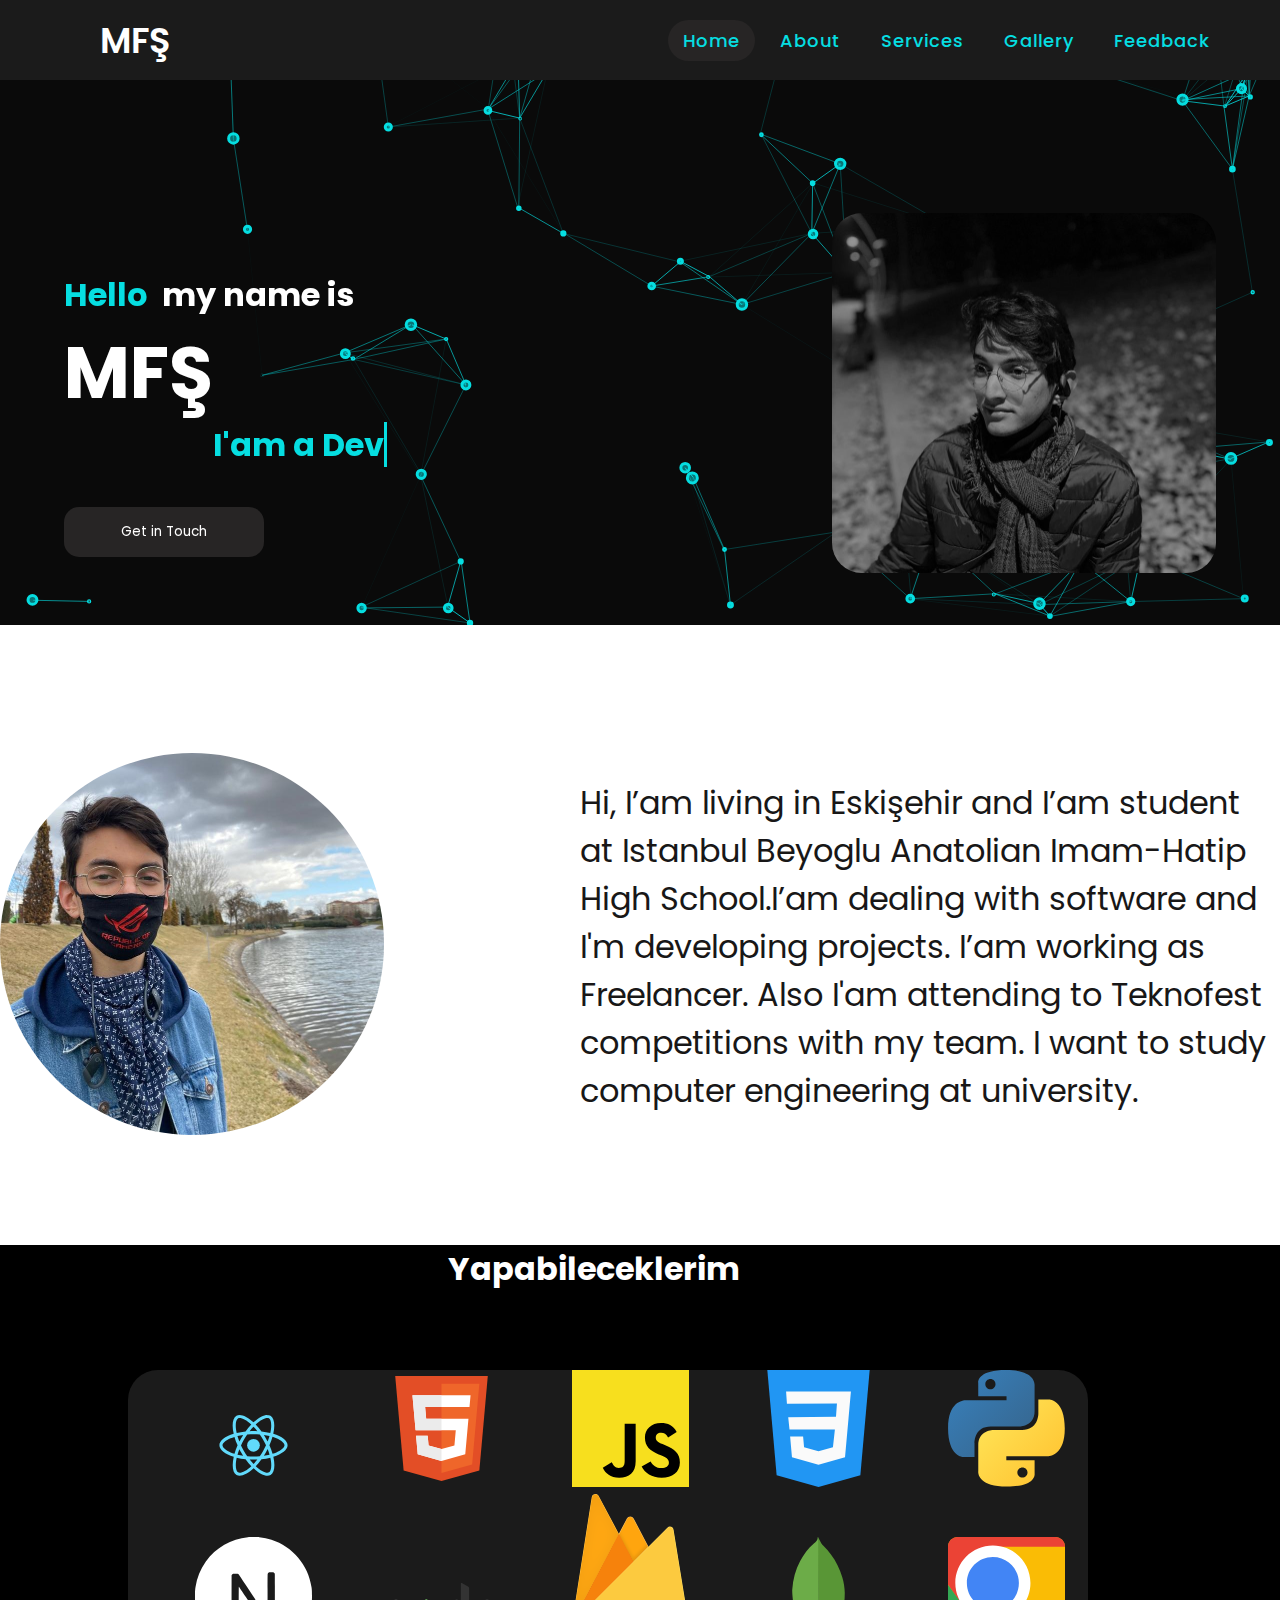
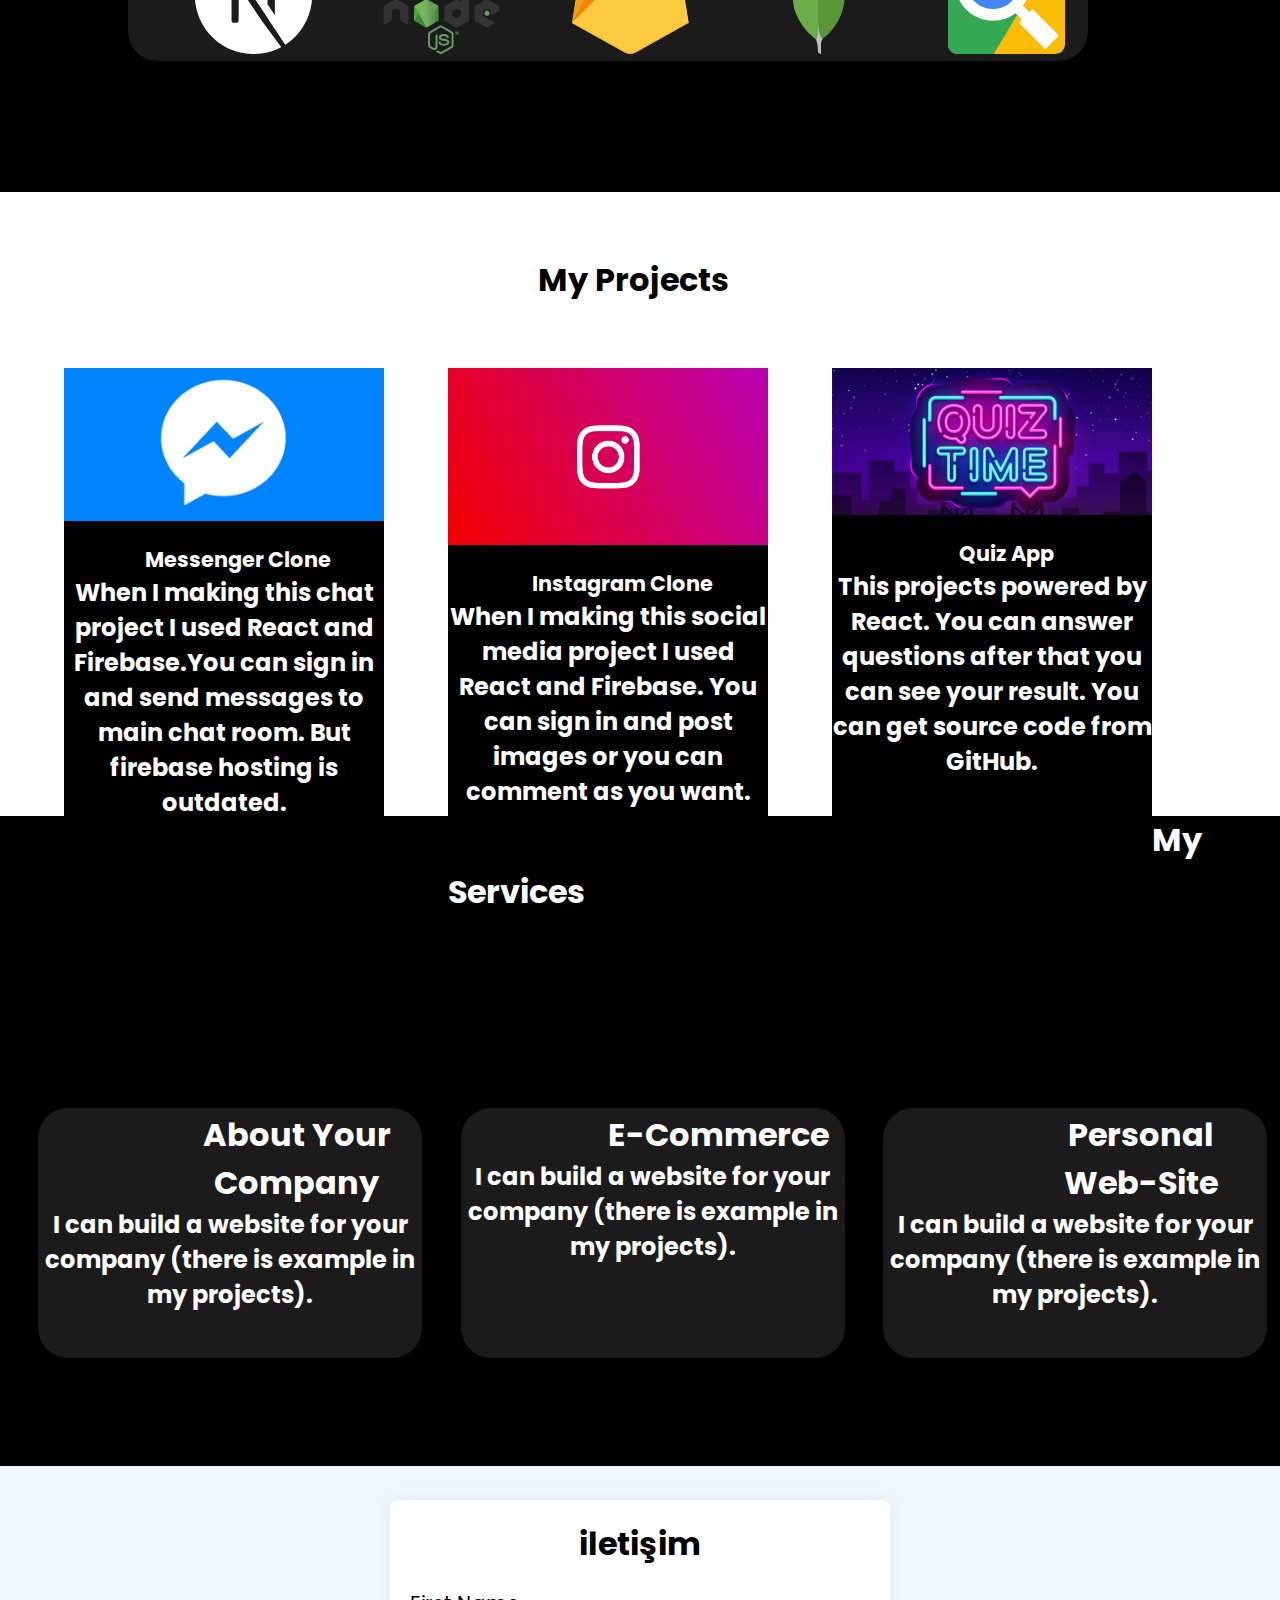
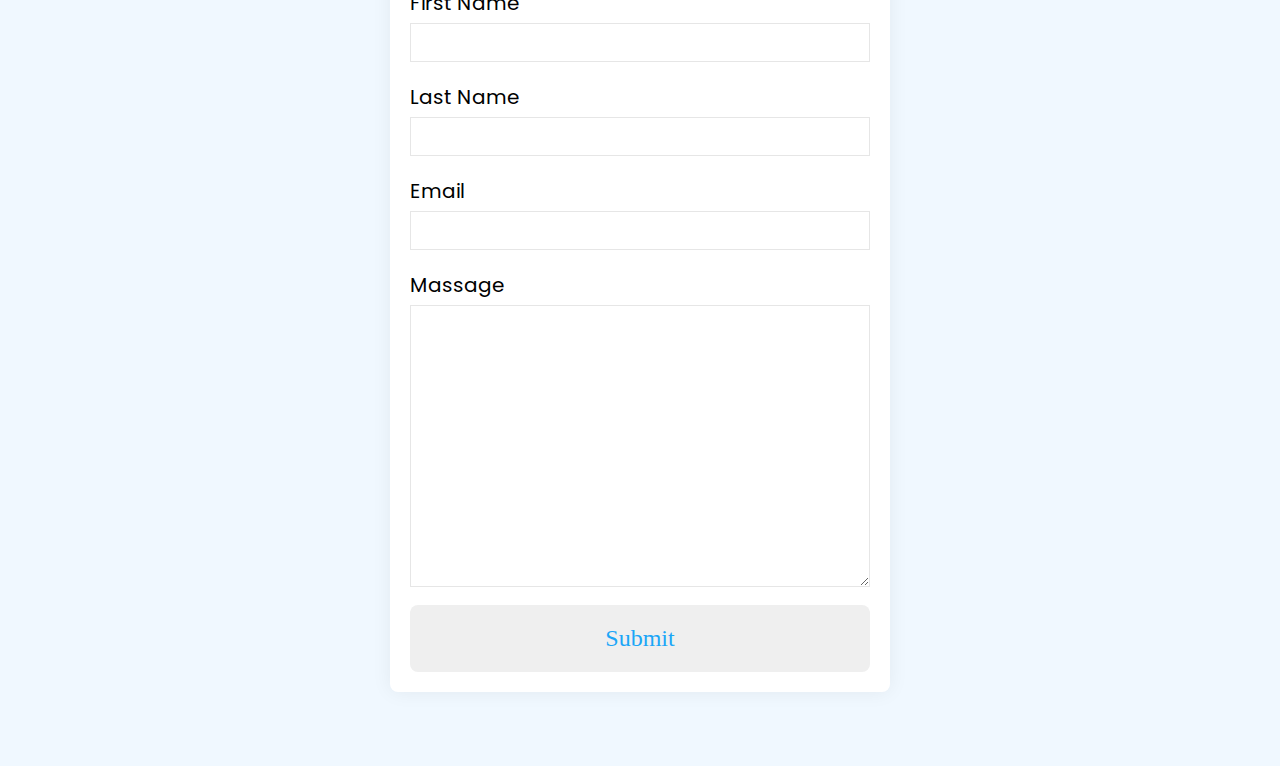
==== index.mfs.html @ 790dcb4c "Update index.mfs.html" ====
<!DOCTYPE html>
<!-- Created By CodingNepal -->
<html lang="en" dir="ltr">
   <head>
      <meta charset="utf-8">
      <title>Responsive Navigation Menu</title>
      <link rel="stylesheet" href="style.css">
      <link rel="stylesheet" href="https://cdnjs.cloudflare.com/ajax/libs/font-awesome/5.15.3/css/all.min.css"/>
      <meta name="viewport" content="width=device-width, initial-scale=1.0">
   </head>
   <body>
       <div class="dokunma">
          
          <h1 class="h1"><p>Hello</p>&nbsp; my name is</h1>
          <h2 class="ad">MFŞ</h2>
          
          <div class="container">
            <h1>I'am a
               <span class="txt-type" data-wait="3000" data-words='["Developer", "Designer", "Creator"]'></span>
             </h1>
          </div>
          <img class="resimim" src="profil.jpg"/>
          <div class="iletişim">
            <button  style="opacity: 1; transform: none;">Get in Touch</button>
          </div>
      </div>
      
    <nav>
        <div class="logo">
           MFŞ
        </div>
        <input type="checkbox" id="click">
        <label for="click" class="menu-btn">
        <i class="fas fa-bars"></i>
        </label>
        <ul>
           <li><a class="active" href="#">Home</a></li>
           <li><a href="#">About</a></li>
           <li><a href="#">Services</a></li>
           <li><a href="#">Gallery</a></li>
           <li><a href="#">Feedback</a></li>
        </ul>
     </nav>
      <div id="particles-js">

      </div>
      



      <div class="aboutme">
         <div id="hey">
         <img src="anti.jpg"/>
         <h1>Hi, I’am living in Eskişehir and I’am student at Istanbul Beyoglu Anatolian Imam-Hatip High School.I’am dealing with software and I'm developing projects. I’am working as Freelancer. Also I'am attending to Teknofest competitions with my team. I want to study computer engineering at university.</h1>
      </div>
      </div>
      <div class="yapabileceklerim">
         <h1>Yapabileceklerim</h1>
         <div id="yap">
            <img src="react.svg"/>
            <img src="html.svg"/>
            <img src="js.svg"/>
            <img src="css.svg"/>
            <img src="pyton.svg"/>
            <img src="ileri.svg"/>
            <img src="node.svg"/>
            <img src="firebase.svg"/>
            <img src="db.svg"/>
            <img src="arama.svg"/>
            
         </div>
         <h1 id="boş">a</h1>
      </div>
      <div class="my">
         <h1 >My Projects</h1>
         <div id="calışmam">
            <div id="insta">
               <img src="mesaj.jpg"/>
               <h1>Messenger Clone</h1>
               <h2>When I making this chat project I used React and Firebase.You can sign in and send messages to main chat room. But firebase hosting is outdated.</h2>
            </div>
            <div id="insta">
               <img src="insta.png"/>
               <h1>Instagram Clone</h1>
               <h2>When I making this social media project I used React and Firebase. You can sign in and post images or you can comment as you want.</h2>
            </div>
            <div id="insta">
               <img src="soru.jpg"/>
               <h1>Quiz App</h1>
               <h2>This projects powered by React. You can answer questions after that you can see your result. You can get source code from GitHub.</h2>
            </div>
         </div>
         <h1 style="float: right; color: rgba(255, 255, 255, 0);">boş</h1>
      </div>
     <div class="servisss">
        
        <div id="ya">
         <h1>My Services</h1>
           <div id="şirket" style="margin-top: 15%;  ">
              <h1 style="float:none;">About Your Company</h1>
              <h2>I can build a website for your company (there is example in my projects).</h2>
           </div>
           <div id="şirket">
            <h1 style="float:none;">E-Commerce</h1>
            <h2>I can build a website for your company (there is example in my projects).</h2>
         </div>
         <div id="şirket">
            <h1 style="float:none;">Personal Web-Site</h1>
            <h2>I can build a website for your company (there is example in my projects).</h2>
         </div>
        </div>
     </div>
     <section>
      <div class="containerr">
        <form action="https://formspree.io/f/mvodrwze" method="POST" id="my-form">
    <h1 style="text-align: center;">iletişim</h1>
          <div class="form-group">
            <label for="firstName"> First Name</label>
            <input type="text" id="firstName" name="firstName">
          </div>
    
          <div class="form-group">
            <label for="latsName">Last Name</label>
            <input type="text" id="lastName" name="lastName">
          </div>
    
          <div class="form-group">
            <label for="email">Email</label>
            <input type="email" id="email" name="email">
          </div>
    
          <div class="form-group">
            <label for="massage">Massage</label>
            <textarea name="massage" id="massage" cols="30" rows="10"></textarea>
          </div>
    
          <button type="submit">Submit</button>
        </form>
      </div>
      <div id="status"></div>
    </section>
      
      <script src="particles.js"></script>
      <script src="app.js"></script>
      <script src="main.js"></script>
   </body>
</html>
---- style.css ----
@import url('https://fonts.googleapis.com/css?family=Poppins:400,500,600,700&display=swap');
*{
  margin: 0;
  padding: 0;
  box-sizing: border-box;
  font-family: 'Poppins', sans-serif;
} 

nav{
  display: flex;
  height: 80px;
  width: 100%;
  background: #1b1b1b;
  align-items: center;
  justify-content: space-between;
  padding: 0 50px 0 100px;
  flex-wrap: wrap;
}
nav .logo{
  color: #fff;
  font-size: 35px;
  font-weight: 600;
}
nav ul{
  display: flex;
  flex-wrap: wrap;
  list-style: none;
}
nav ul li{
  margin: 0 5px;
}
nav ul li a{
  color: #06dee1;
  text-decoration: none;
  font-size: 18px;
  font-weight: 500;
  padding: 8px 15px;
  border-radius: 30px;
  letter-spacing: 1px;
  transition: all 0.3s ease;
}
nav ul li a.active,
nav ul li a:hover{
  color: #06dee1;
  background: rgb(39, 37, 37);
}
nav ul li a
{
  background: rgba(0, 0, 0, 0);
}
nav .menu-btn i{
  color: #fff;
  font-size: 22px;
  cursor: pointer;
  display: none;
}
input[type="checkbox"]{
  display: none;
}
@media (max-width: 1000px){
  nav{
    padding: 0 40px 0 50px;
    position: fixed;
  }
}
@media (max-width: 920px) {
  #insta
{
 width: 25%;
 align-items: center;
 background-color: black;
 float: none;
 margin-left: 5%;
 text-align: center;
 height: 500px;
}
  nav .menu-btn i{
    display: block;
  }
  #click:checked ~ .menu-btn i:before{
    content: "\f00d";
  }
  nav ul{
    position: fixed;
    top: 80px;
    left: -100%;
    background: #111;
    height: 100vh;
    width: 100%;
    text-align: center;
    display: block;
    transition: all 0.3s ease;
  }
  #click:checked ~ ul{
    left: 0;
  }
  nav ul li{
    width: 100%;
    margin: 40px 0;
  }
  nav ul li a{
    width: 100%;
    margin-left: -100%;
    display: block;
    font-size: 20px;
    transition: 0.6s cubic-bezier(0.68, -0.55, 0.265, 1.55);
  }
  #click:checked ~ ul li a{
    margin-left: 0px;
  }
  nav ul li a.active,
  nav ul li a:hover{
    background: none;
    color: cyan;
  }
}

nav
{
  position: fixed;
  
}
/* Works on Firefox */
* {
  scrollbar-width: thin;
  scrollbar-color: blue rgba(255, 255, 255, 0);
}

/* Works on Chrome, Edge, and Safari */
*::-webkit-scrollbar {
  width: 6px;
}
#particles-js
{
    background-color: rgb(10, 10, 10);
  
    width: 100%; height: 625px; pointer-events: initial;
}

::-webkit-scrollbar {
    width: 7px;
    height: 10px;
  }
  
  /* Track */
  ::-webkit-scrollbar-track {
    box-shadow: inset 0 0 5px #ffffff00;
    border-radius: 10px;
  }
  
  /* Handle */
  ::-webkit-scrollbar-thumb {
          background:linear-gradient(
45deg,
#1b1b1b,
#1b1b1b

    );
    background-color: #1b1b1b;
    border-radius: 10px;
  }
  .dokunma
  {
    position: absolute;
    top: 13%;
    width: 100%; height: 544px; pointer-events: initial;
    background-color: #06dde100;
  }
  .dokunma .h1
  {
    color: white;
    margin-top: 12%;
    margin-left: 5%;
  }
  .dokunma .h1 p
  {
    color: #06dee1;
    float: left;
  }
  .dokunma .ad
  {
    margin-left: 5%;
    color: white;
    float: left;
    font-size: 450%;
  }
  
.container {
color: #06dee1;
padding-top: 8%;
padding-left: 5%;
}


/* Cursor */
.txt-type > .txt {
  border-right: 0.2rem solid #06dee1;
}
.iletişim button
{
  align-items: center;
  border-radius: 15px;
  background-color: rgb(39, 37, 37);
  width: 200px;
  border: none;
  height: 50px;
  color: white;
  margin-left: 5%;
  margin-top: 3%;
}
.resimim
{
  width: 30%;
  border-radius: 30px;
  float: right;
  margin-top: -20%;
  margin-right: 5%;
}
.aboutme
{
  width: 100%; height: 620px; 
}
.aboutme #hey h1
{
  float: right;
  color:rgb(24, 23, 23);
  width: 700px;
  margin-top: 12%;
  margin-left: 0%;
  font-weight: 400;
}
.aboutme #hey img
{
  
  width: 30%;
  border-radius: 50%;
  margin-top: 10%;
}
#hey
{
  width: 100%; height: auto;
  background-color: #06dde100; 
}
.yapabileceklerim
{
  width: 100%; height: auto; 
  background-color: rgb(0, 0, 0);
  align-items: center;
}
.yapabileceklerim #yap
{
  align-items: center;
  margin-left: 10%;
  width: 75%;
  background-color: #1b1b1b;
  border-radius: 30px;
  margin-top: 6%;
  
}
.yapabileceklerim #yap img
{
  width: 165px;
  align-items: center;
  margin-left: 2%;
  padding-left: 5%;
}
.yapabileceklerim h1
{
  align-items: center;
  color: white;
  margin-left: 35%;
}
.yapabileceklerim #yap:hover
{
  box-shadow: -2px -2px 8px  #06dee1,
  -2px -2px 12px  #06dde19d,
  inset 2px 2px 4px  #06dde134,
  2px 2px 8px  #06dee1;
  align-items: center;
  margin-left: 10%;
  width: 75%;
  background-color: #1b1b1b;
  transition: all 1.0s ease;
}
#boş 
{
  color: black;
  margin-top: 6.50%;
}
.my
{
  width: 100%; height: auto; 
}
.my h1
{
  color: #000000;
  align-items: center;
  margin-left: 42%;
  margin-top: 5%;
}
#calışmam
{
  width: 100%;
  height: auto;
  background-color: #ffffff;
}
#insta
{
 width: 25%;
 align-items: center;
 background-color: black;
 float: left;
 margin-left: 5%;
 margin-top: 5%;
 text-align: center;
 height: 500px;
}
#insta img
{
  width: 100%;
}
#insta h1
{
  align-items: center;
  font-size: 130%;
  margin-left: 9%;
  color: white;
}
#insta h2
{
  color: #fff;
  margin-left: 0%;
}

@media screen and (max-width: 920px) {
  #şirket
{
  text-align: center;
  float: none;
  margin-top: 10%;
  width: 30%;
  height: 250px;
  border-radius: 30px;
  border: solid #21252500;
  background-color: #1b1b1b;
  margin-left: 3%;
}
  #insta
  {
   width: 100%;
   align-items: center;
   background-color: black;
   float: none;
   margin-left: 0%;
   text-align: center;
   height: 700px;
  }
  #particles-js
{
    background-color: rgb(10, 10, 10);
  
    width: 100%; height: 825px; pointer-events: initial;
}
.resimim
{
  width: 30%;
  border-radius: 30px;
  float: right;
  margin-top: -10%;
  margin-right: 5%;
}
.iletişim button
{
  align-items: center;
  border-radius: 15px;
  background-color: rgb(39, 37, 37);
  width: 350px;
  border: none;
  height: 75px;
  color: white;
  margin-left: 5%;
  margin-top: 10%;
}
.container {
  color: #06dee1;
  padding-top: 35%;
  padding-left: 5%;
  }
  .dokunma .ad
  {
    margin-left: 5%;
    color: white;
    float: left;
    font-size: 450%;
    padding-top: 20%;
  }
  .aboutme #hey h1
{
  float: none;
  color:rgb(24, 23, 23);
  width: 100%;
  margin-top: 12%;
  margin-left: 0%;
  font-weight: 400;
}
.aboutme
{
  width: 100%;
  height: 1050px;
}
.aboutme #hey img
{
  
  width: 60%;
  border-radius: 50%;
  margin-top: 10%;
}
.yapabileceklerim h1
{
  margin-left: 10%;
  color: white;
  
}

}
.servisss
{
  width: 100%;
  height: 650px;
  background-color: #000000;
}
#ya
{
background-color: #000000;
margin-top: 40%;
width: 100%;
color: white;
}
#ya h1
{
  color: white;
  padding-left: 35%;
}
#şirket
{
  text-align: center;
  float: left;
  margin-top: 10%;
  width: 30%;
  height: 250px;
  border-radius: 30px;
  border: solid #21252500;
  background-color: #1b1b1b;
  margin-left: 3%;
}
#şirket:hover
{
  background-color: #202bce;
  transition: all 3.0s ease;
}
@media screen and (max-width: 920px) {
  #şirket
  {
    text-align: center;
    float: none;
    margin-top: 10%;
    width: 90%;
    height: 250px;
    border-radius: 30px;
    border: solid #21252500;
    background-color: #1b1b1b;
    margin-left: 3%;
  }
}
.iletişim
{
  width: 100%;
  height: 650px;
  
}
section {
  height: 100vh;
  width: 100%;
  background-color: aliceblue;
  display: flex;
  align-items: center;
  justify-content: center;
  flex-direction: column;
}
.containerr {
  width: 90%;
  max-width: 500px;
  margin: 0 auto;
  padding: 20px;
  box-shadow: 0px 0px 20px #00000010;
  background-color: white;
  border-radius: 8px;
  margin-bottom: 20px;
}
.form-group {
  width: 100%;
  margin-top: 20px;
  font-size: 20px;
}
.form-group input,
.form-group textarea {
  width: 100%;
  padding: 5px;
  font-size: 18px;
  border: 1px solid rgba(128, 128, 128, 0.199);
  margin-top: 5px;
}

textarea {
  resize: vertical;
}
button[type="submit"] {
  width: 100%;
  border: none;
  outline: none;
  padding: 20px;
  font-size: 24px;
  border-radius: 8px;
  font-family: "Montserrat";
  color: rgb(27, 166, 247);
  text-align: center;
  cursor: pointer;
  margin-top: 10px;
  transition: 0.3s ease background-color;
}
button[type="submit"]:hover {
  background-color: rgb(214, 226, 236);
}
#status {
  width: 90%;
  max-width: 500px;
  text-align: center;
  padding: 10px;
  margin: 0 auto;
  border-radius: 8px;
}
#status.success {
  background-color: rgb(211, 250, 153);
  animation: status 4s ease forwards;
}
#status.error {
  background-color: rgb(250, 129, 92);
  color: white;
  animation: status 4s ease forwards;
}
@keyframes status {
  0% {
    opacity: 1;
    pointer-events: all;
  }
  90% {
    opacity: 1;
    pointer-events: all;
  }
  100% {
    opacity: 0;
    pointer-events: none;
  }
}
@media screen and (max-width: 920px) {
  .resimim
  {
    width: 70%;
    border-radius: 30px;
    float: right;
    margin-top: 25%;
    margin-right: 5%;
  }
  .container {
    color: #06dee1;
    position: absolute;
    top: 30%;
    }
    #particles-js
{
    background-color: rgb(10, 10, 10);
  
    width: 100%; height: 925px; pointer-events: initial;
}
.servisss
{
  width: 100%;
  height: 1100px;
  background-color: #000000;
}
}
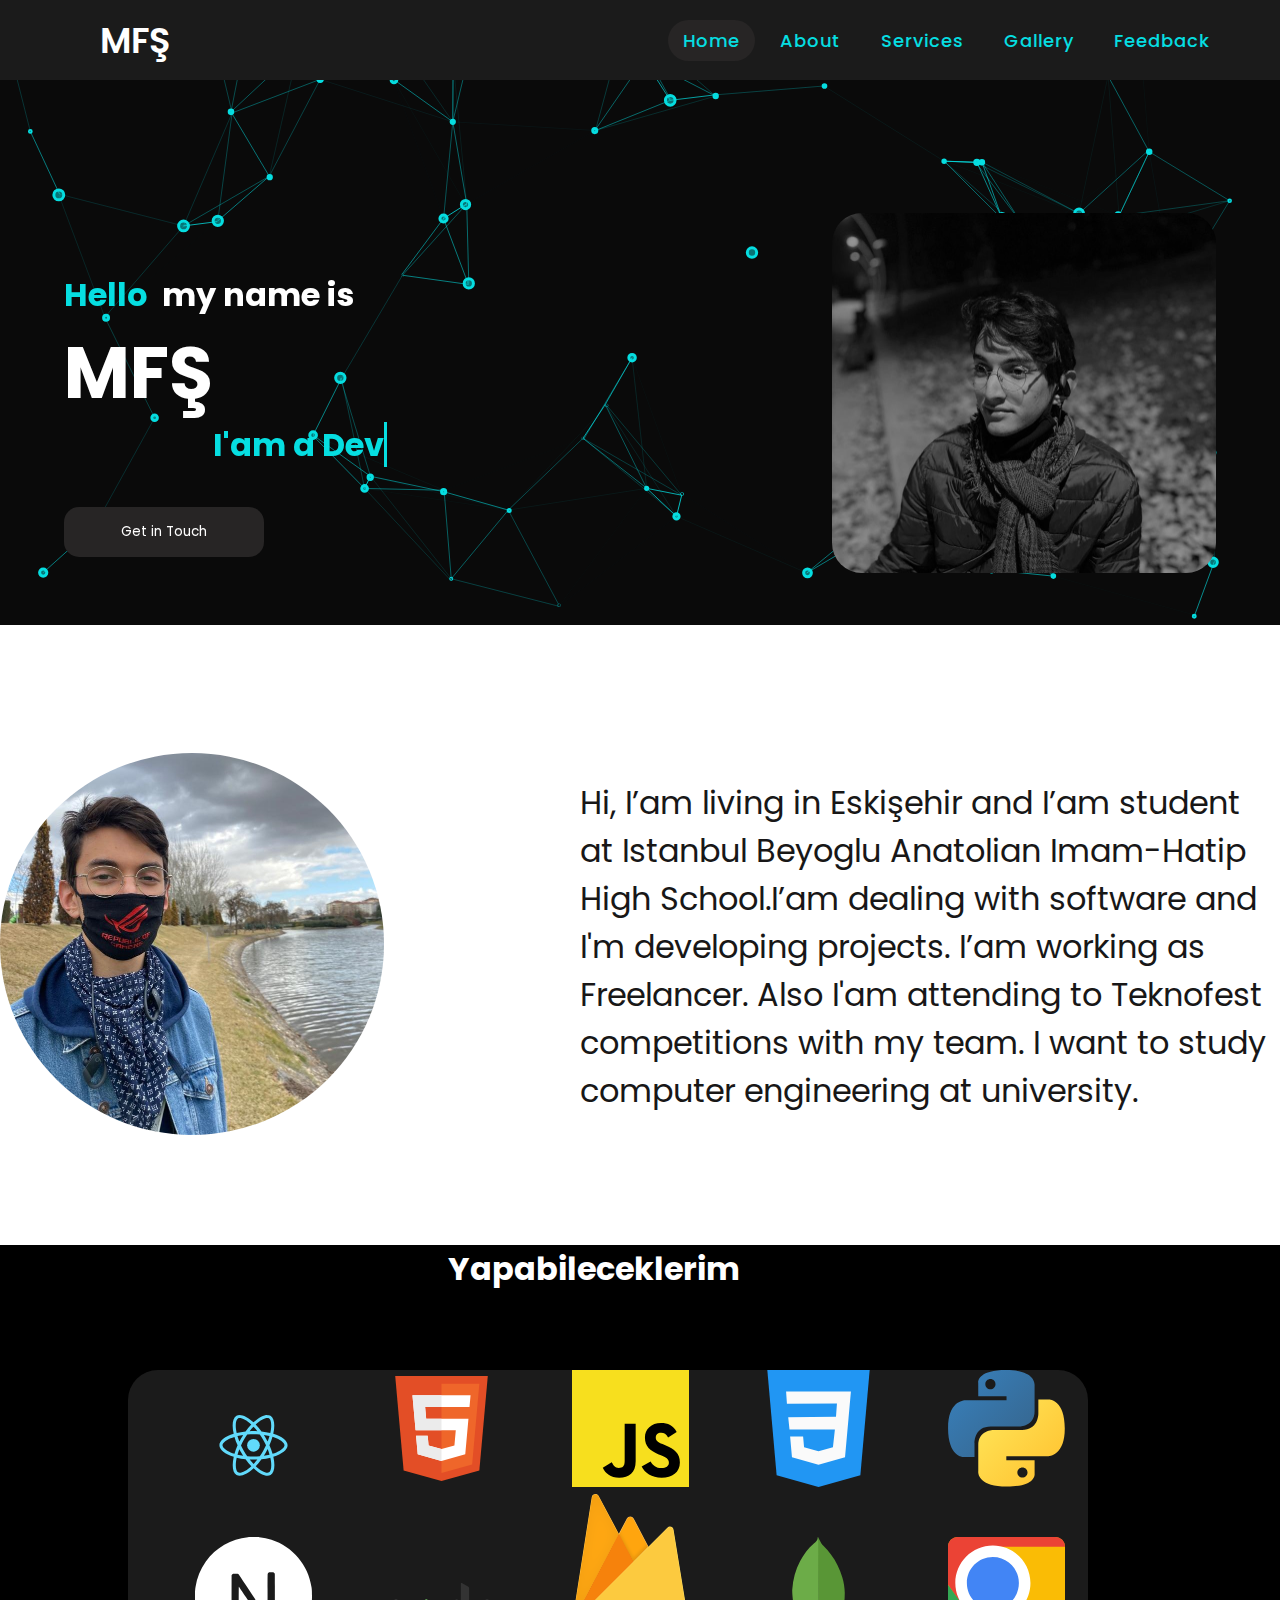
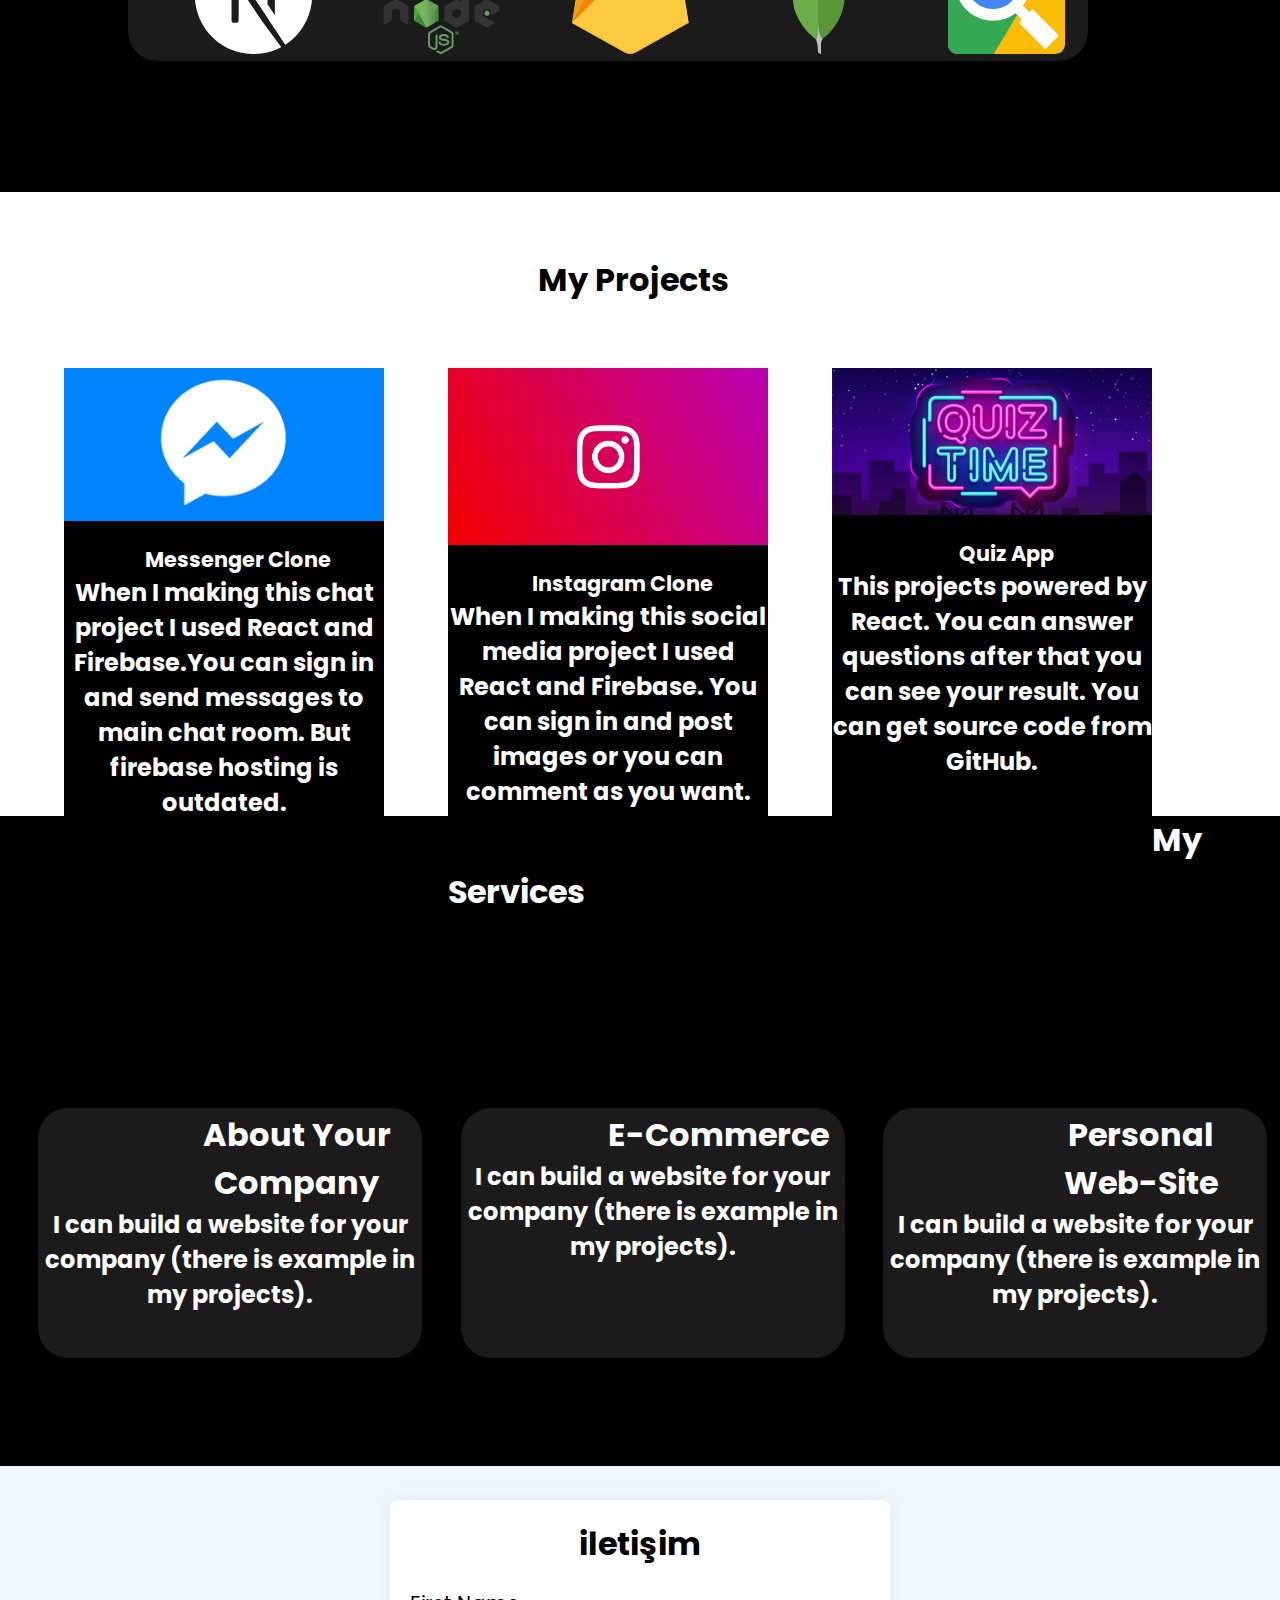
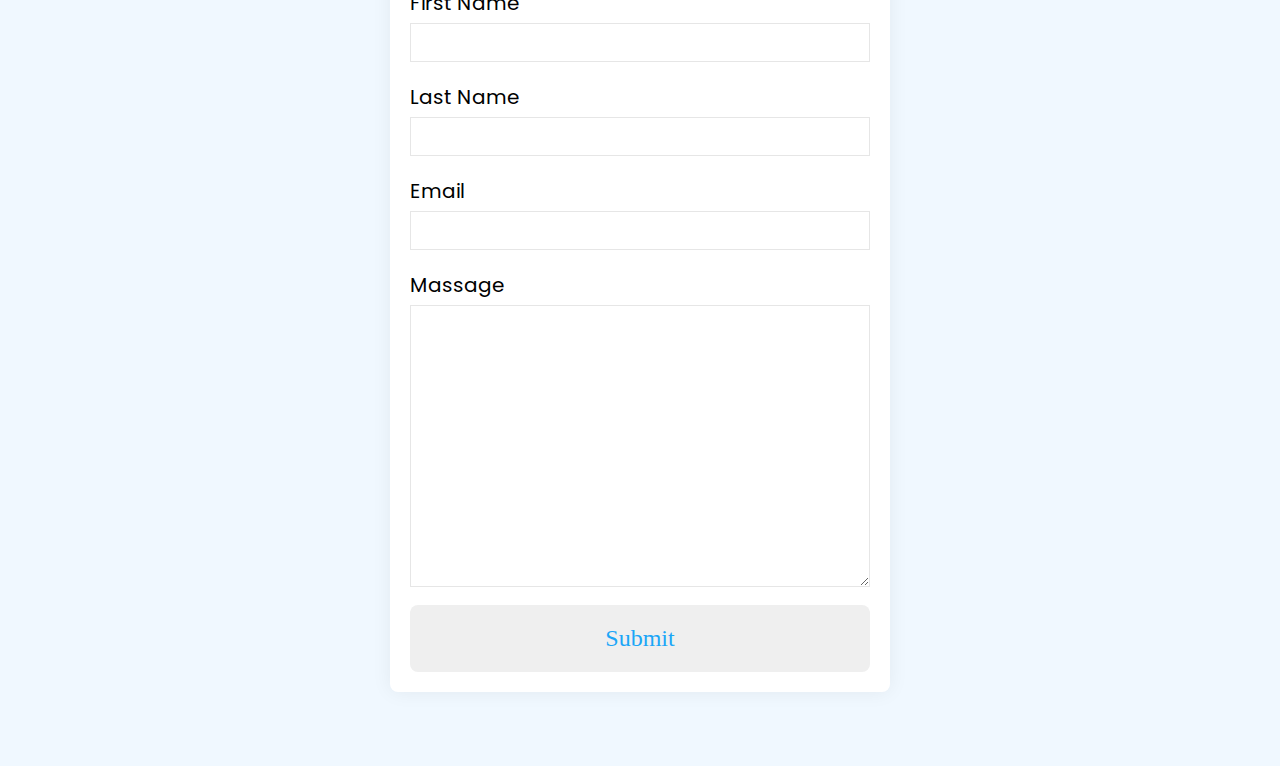
==== commit d4bc4953: "Update index.mfs.html" ====
--- a/index.mfs.html
+++ b/index.mfs.html
@@ -3,7 +3,7 @@
 <html lang="en" dir="ltr">
    <head>
       <meta charset="utf-8">
-      <title>Responsive Navigation Menu</title>
+      <title>MFŞ</title>
       <link rel="stylesheet" href="style.css">
       <link rel="stylesheet" href="https://cdnjs.cloudflare.com/ajax/libs/font-awesome/5.15.3/css/all.min.css"/>
       <meta name="viewport" content="width=device-width, initial-scale=1.0">
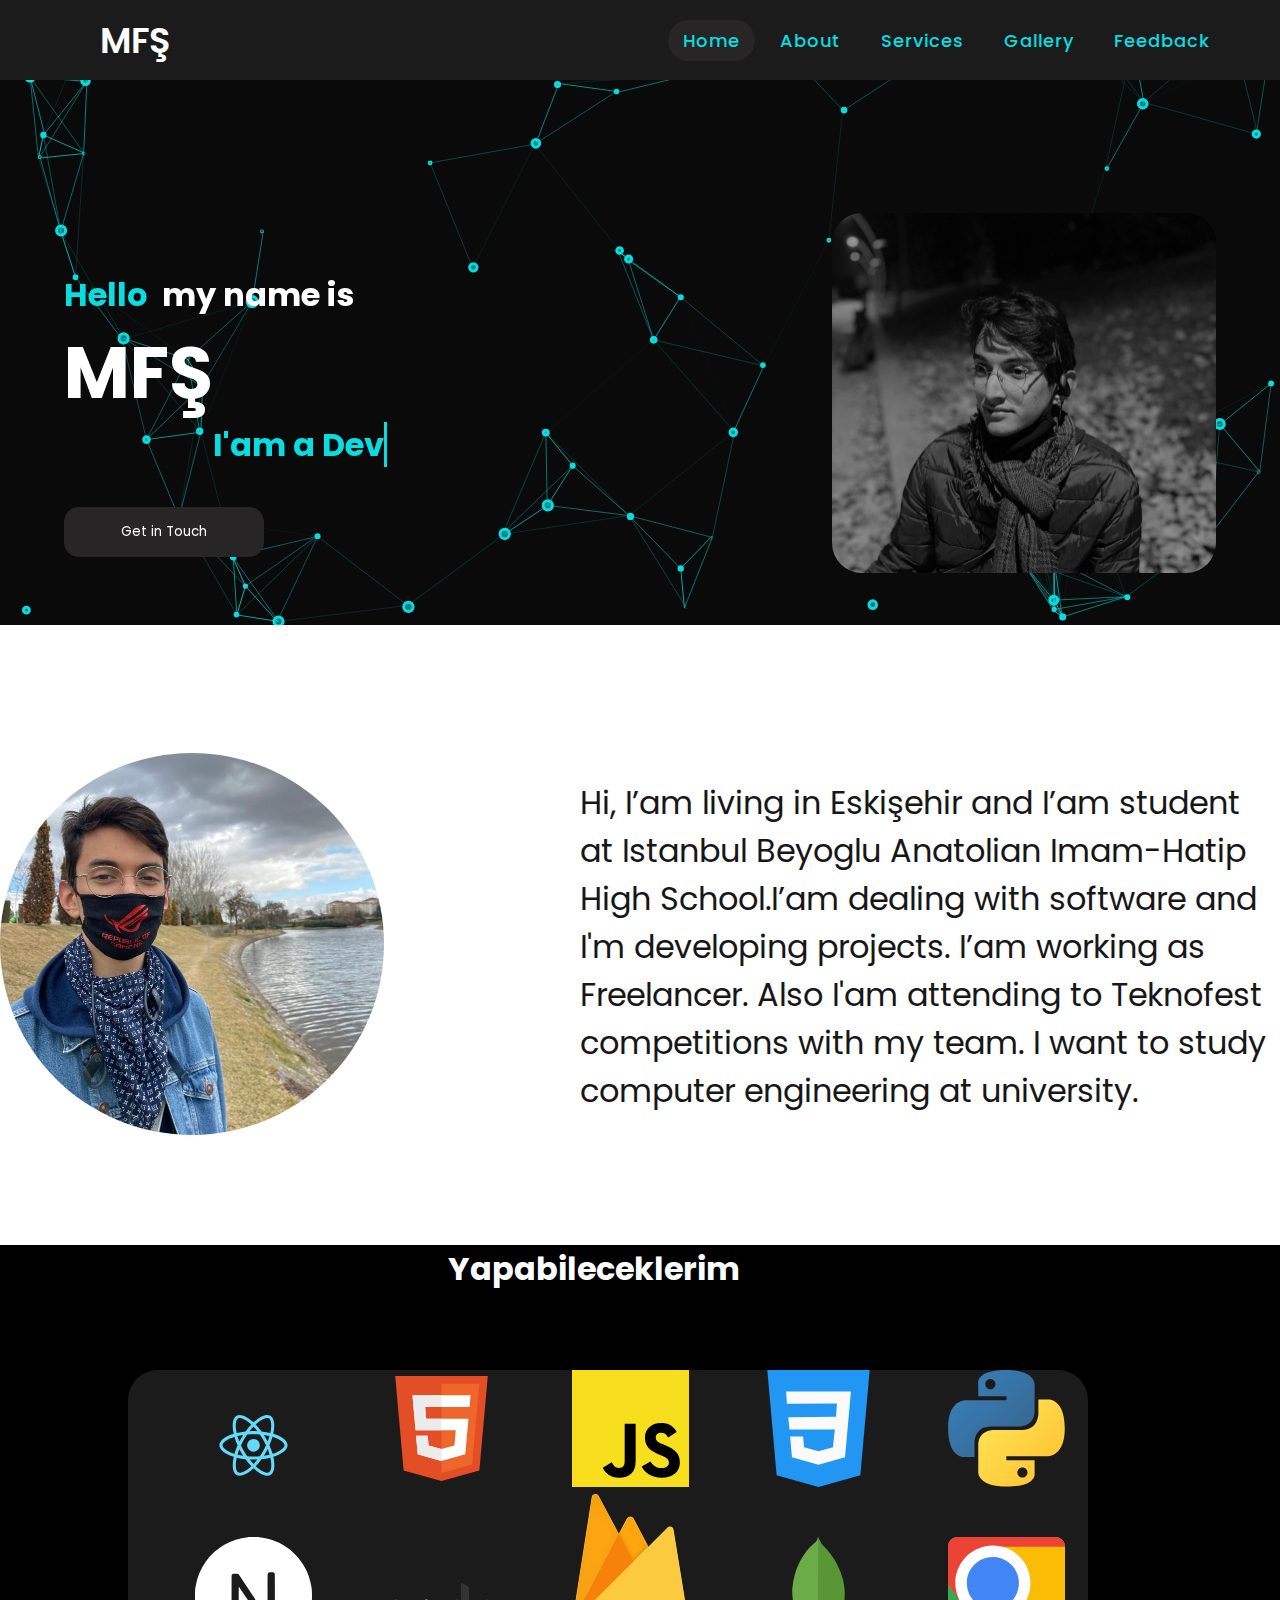
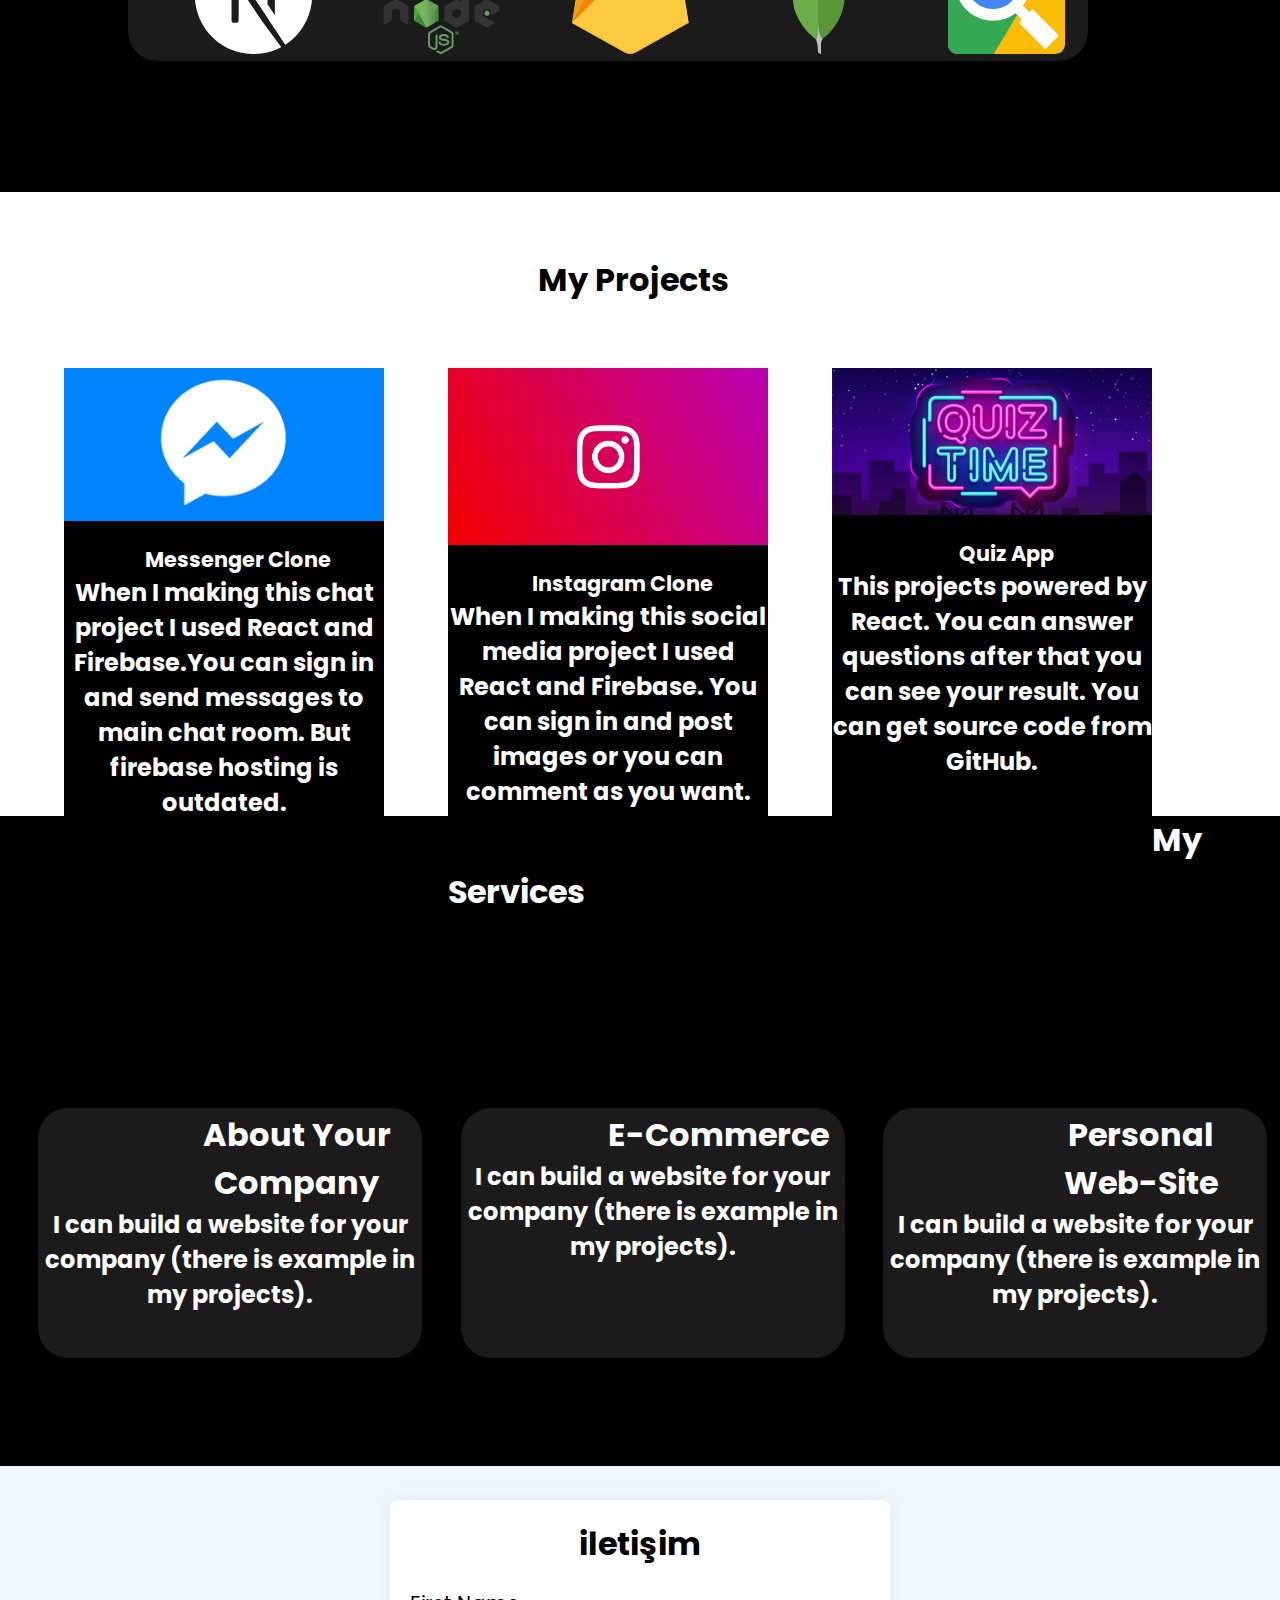
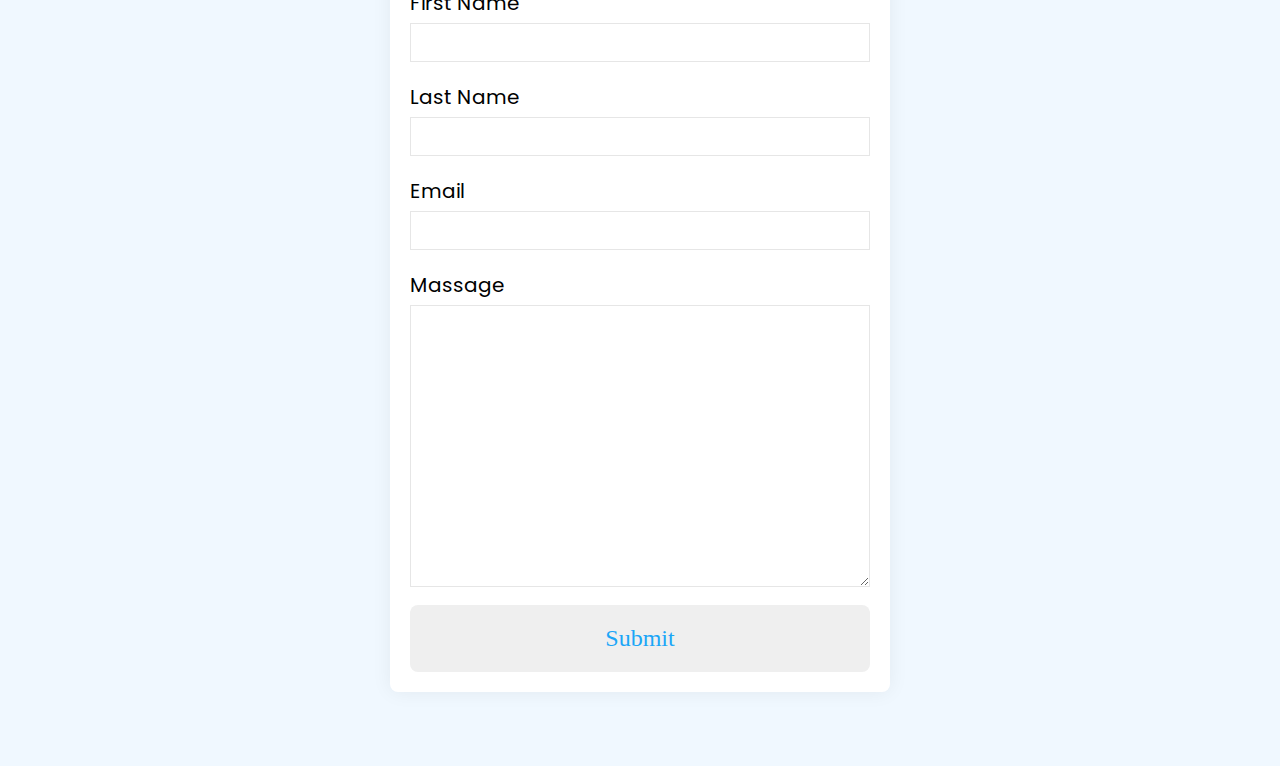
==== commit fb800b00: "Update index.mfs.html" ====
--- a/index.mfs.html
+++ b/index.mfs.html
@@ -3,7 +3,7 @@
 <html lang="en" dir="ltr">
    <head>
       <meta charset="utf-8">
-      <title>MFŞ</title>
+      <title>MFŞ YAZILIM</title>
       <link rel="stylesheet" href="style.css">
       <link rel="stylesheet" href="https://cdnjs.cloudflare.com/ajax/libs/font-awesome/5.15.3/css/all.min.css"/>
       <meta name="viewport" content="width=device-width, initial-scale=1.0">
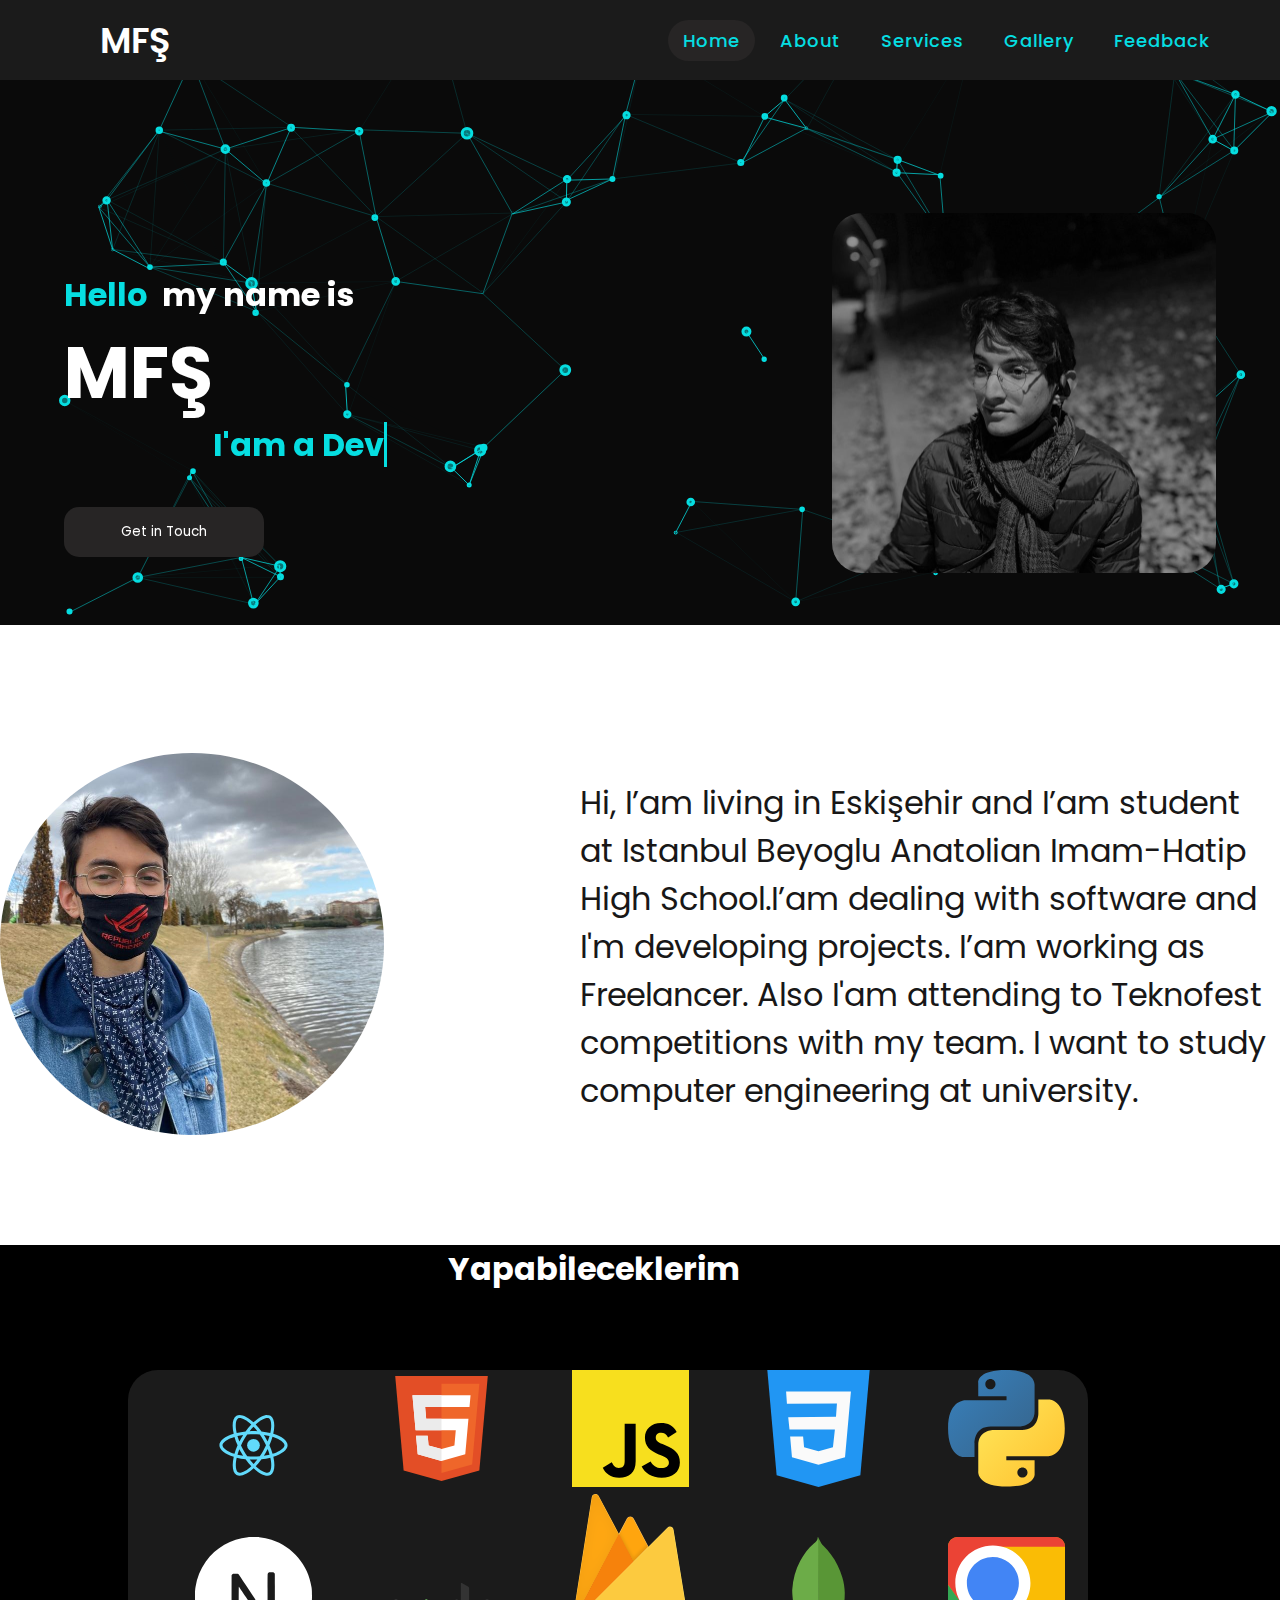
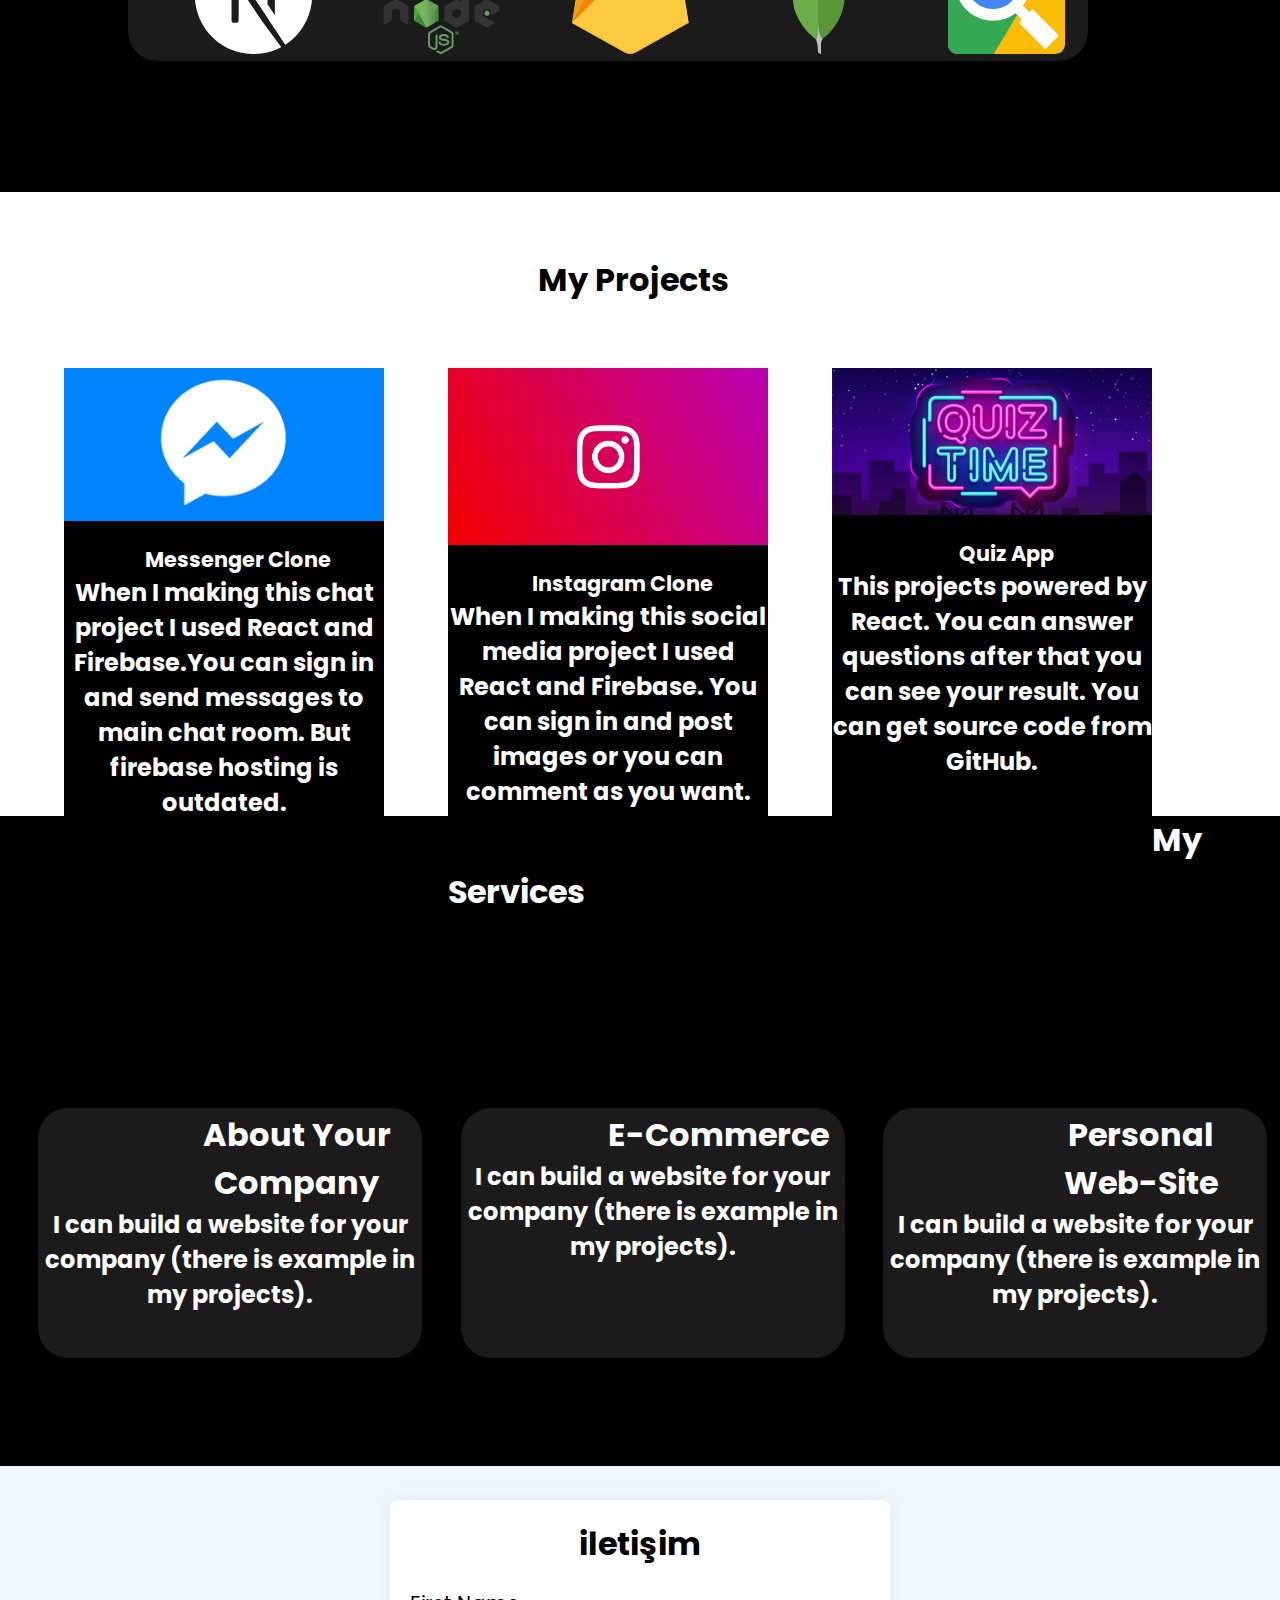
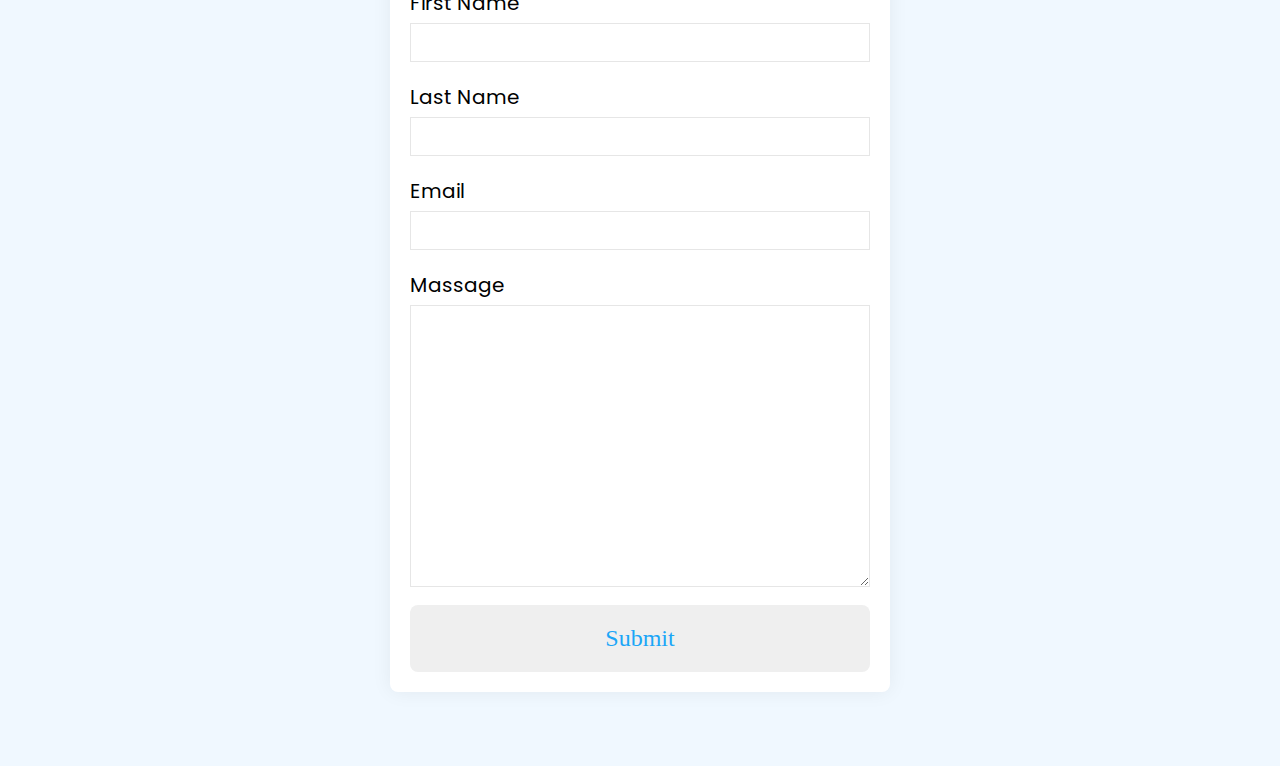
==== commit 073335da: "Update index.mfs.html" ====
--- a/index.mfs.html
+++ b/index.mfs.html
@@ -3,6 +3,7 @@
 <html lang="en" dir="ltr">
    <head>
       <meta charset="utf-8">
+      <meta name="google-site-verification" content="dZbwFchFjUFEXNXK6fw6nUOo9ENXGAFwCYmnMG6RR0A" />
       <title>MFŞ YAZILIM</title>
       <link rel="stylesheet" href="style.css">
       <link rel="stylesheet" href="https://cdnjs.cloudflare.com/ajax/libs/font-awesome/5.15.3/css/all.min.css"/>
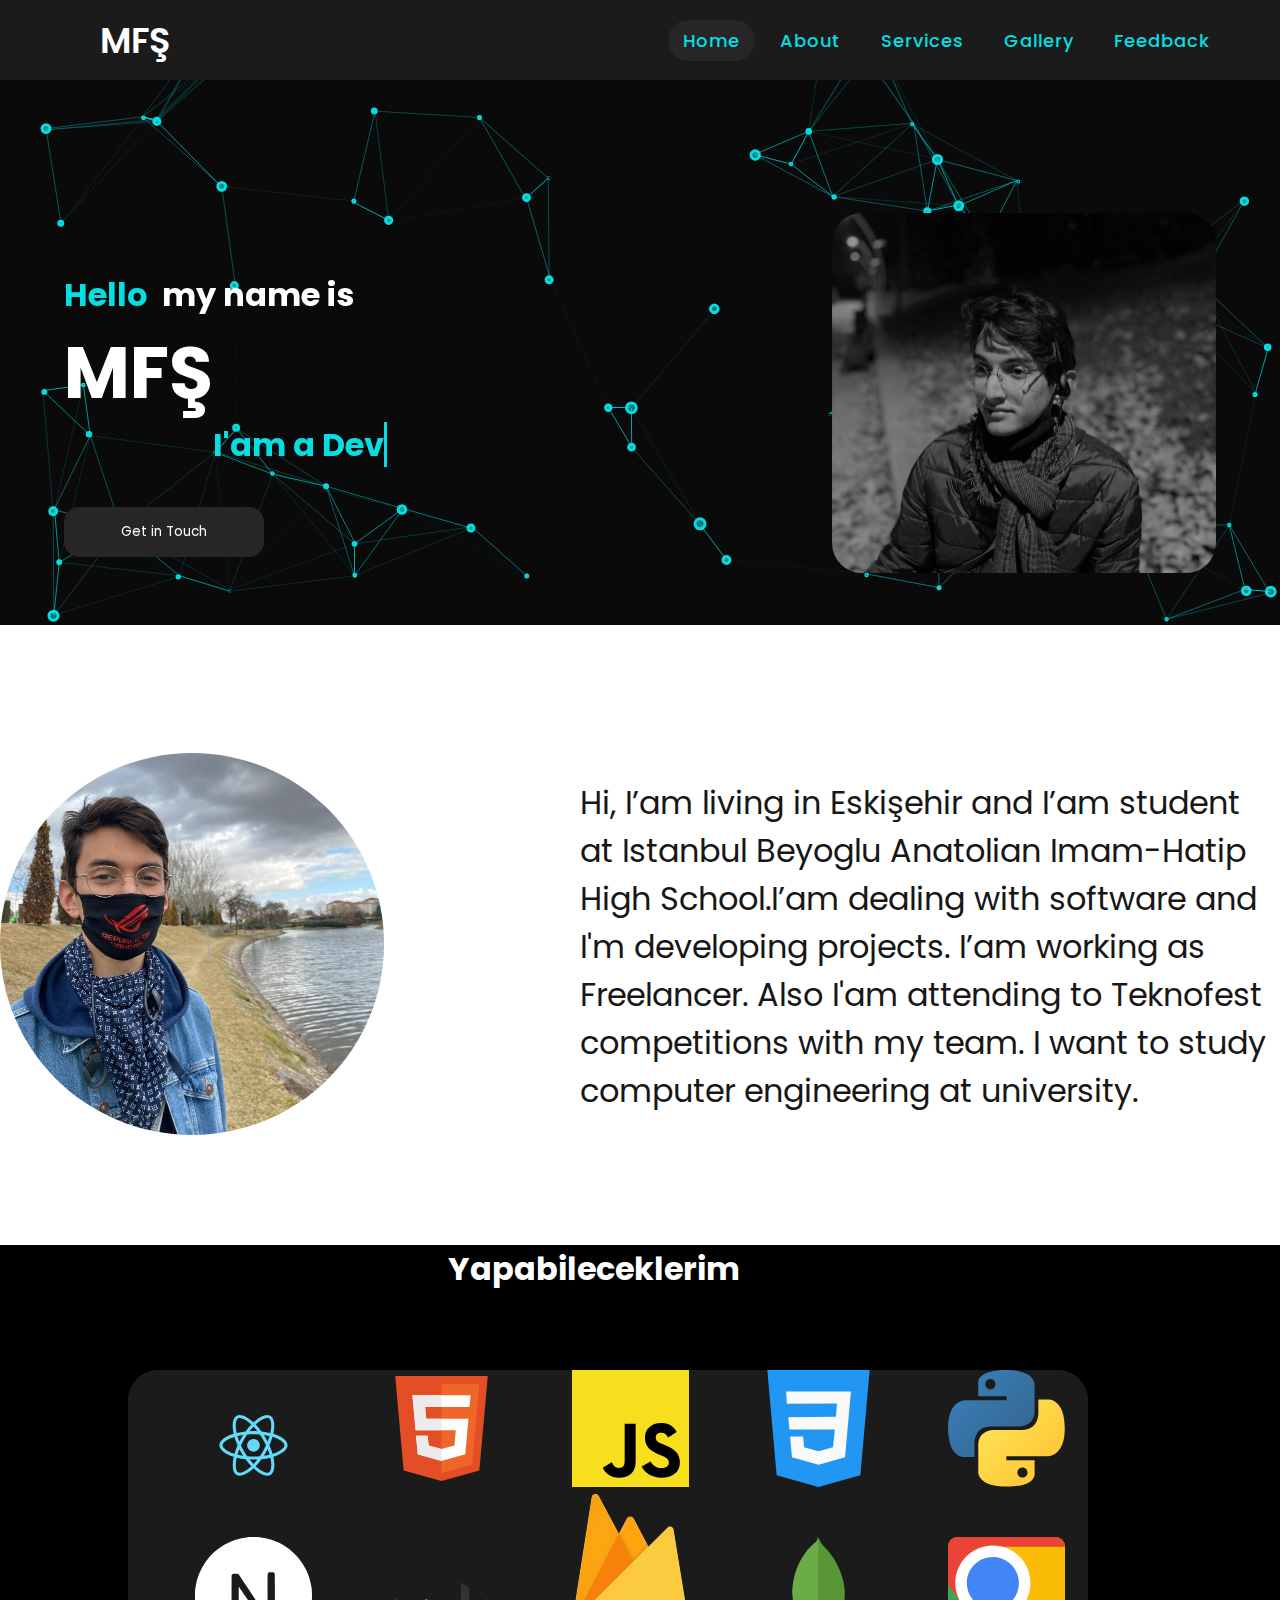
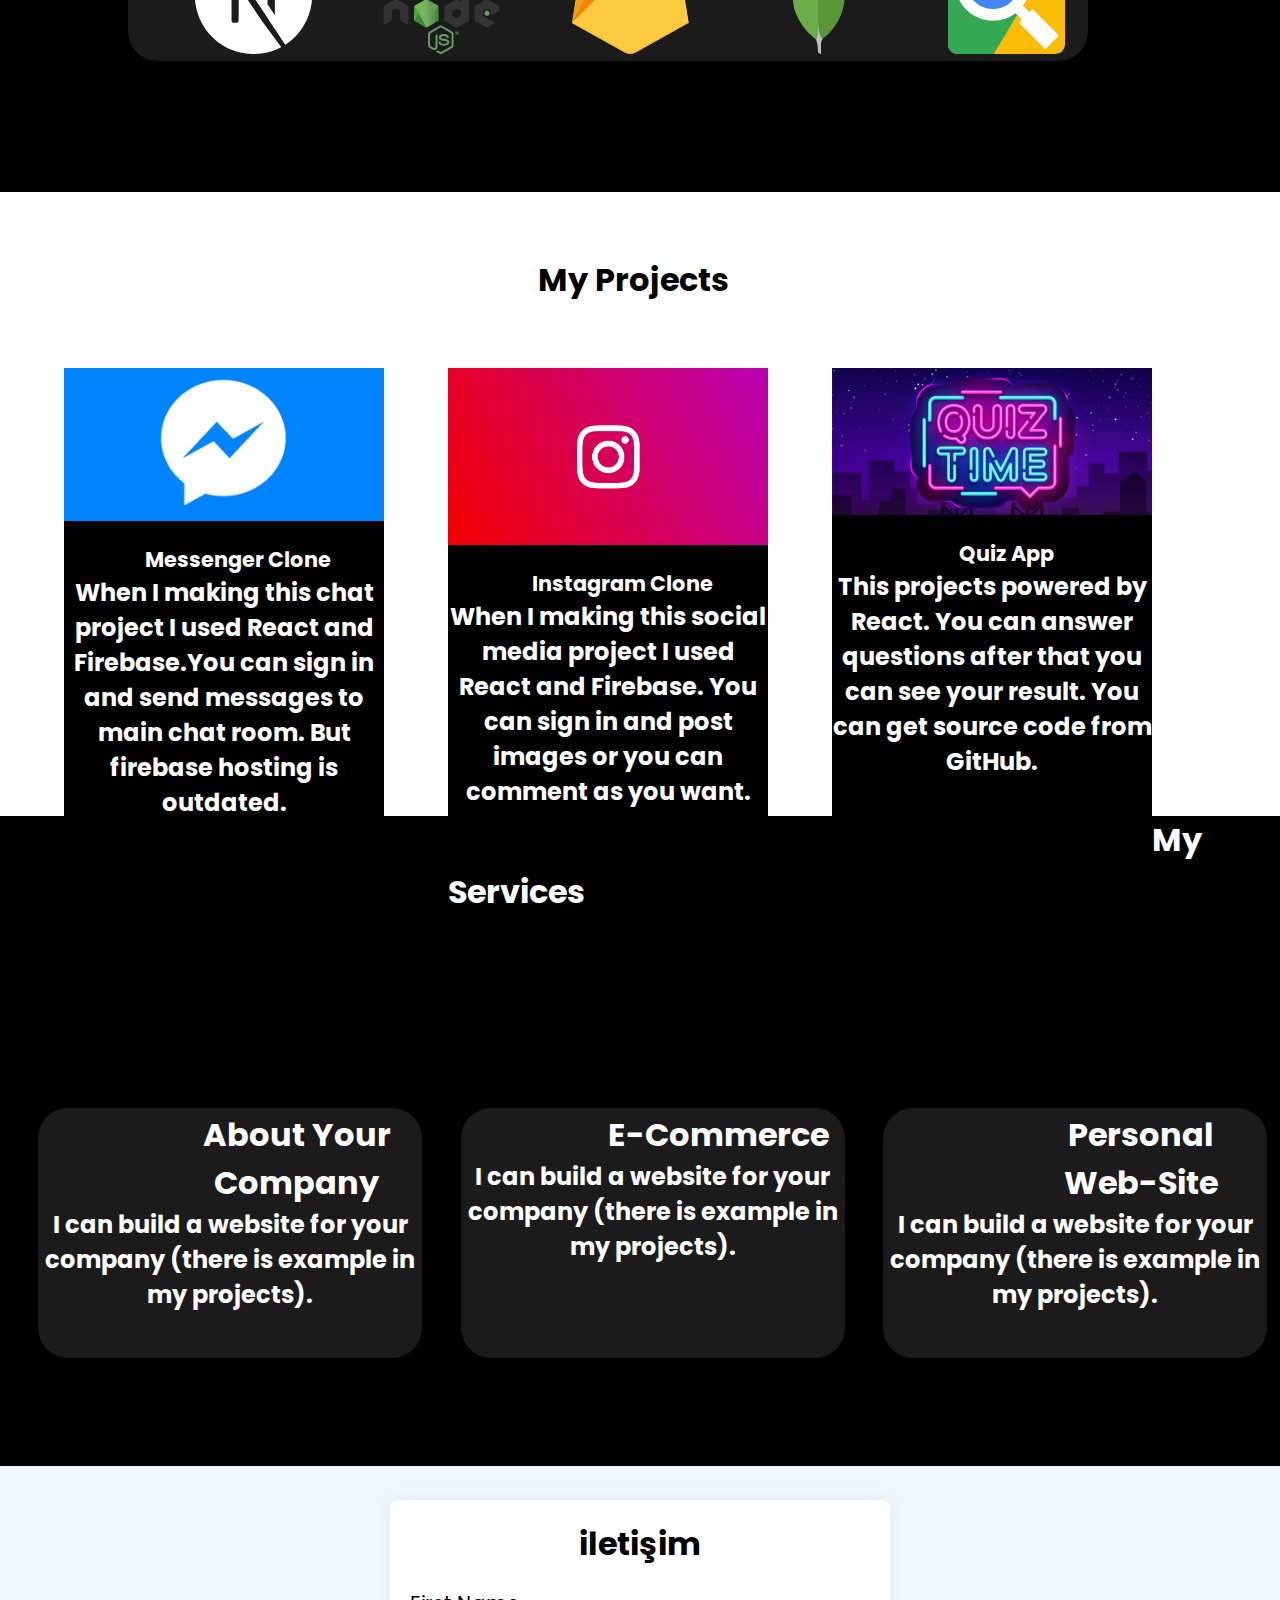
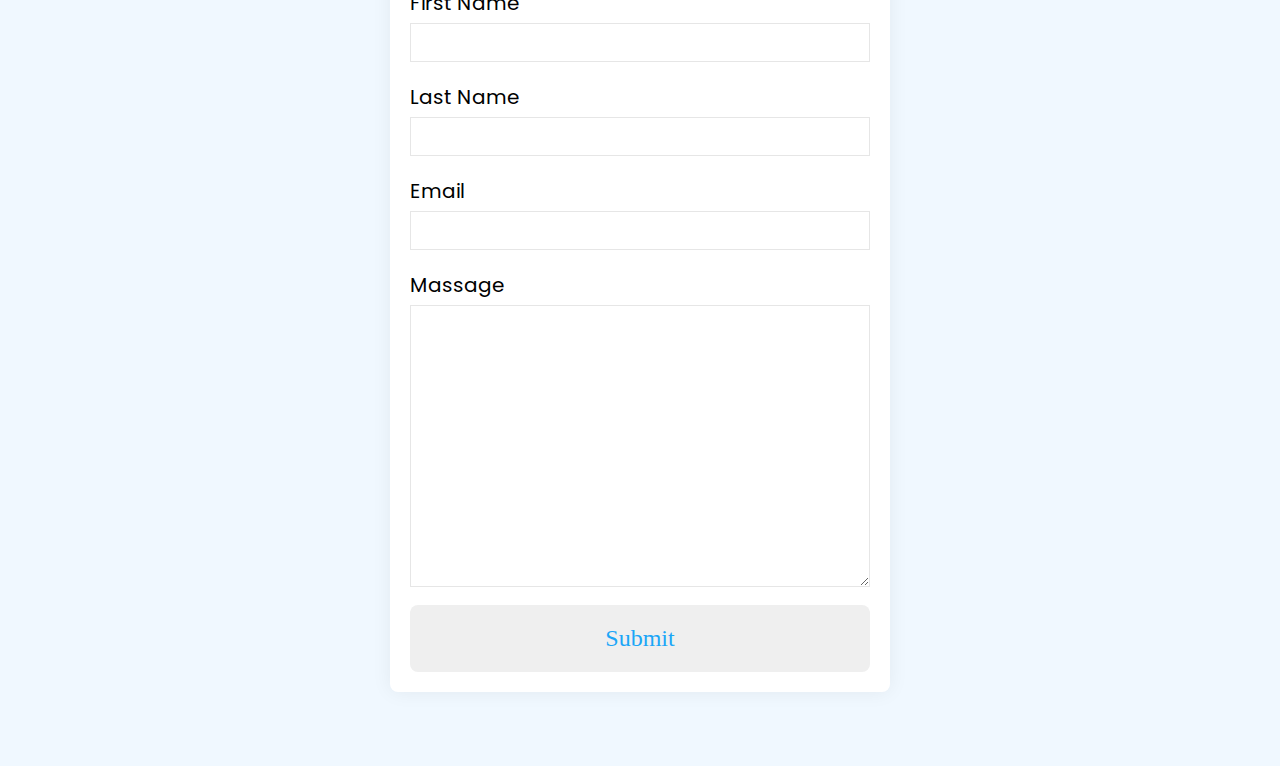
==== commit d9a69d0e: "Update index.mfs.html" ====
--- a/index.mfs.html
+++ b/index.mfs.html
@@ -3,13 +3,14 @@
 <html lang="en" dir="ltr">
    <head>
       <meta charset="utf-8">
-      <meta name="google-site-verification" content="dZbwFchFjUFEXNXK6fw6nUOo9ENXGAFwCYmnMG6RR0A" />
+   <meta name="google-site-verification" content="dZbwFchFjUFEXNXK6fw6nUOo9ENXGAFwCYmnMG6RR0A" />
       <title>MFŞ YAZILIM</title>
       <link rel="stylesheet" href="style.css">
       <link rel="stylesheet" href="https://cdnjs.cloudflare.com/ajax/libs/font-awesome/5.15.3/css/all.min.css"/>
       <meta name="viewport" content="width=device-width, initial-scale=1.0">
    </head>
    <body>
+      <meta name="google-site-verification" content="dZbwFchFjUFEXNXK6fw6nUOo9ENXGAFwCYmnMG6RR0A" />
        <div class="dokunma">
           
           <h1 class="h1"><p>Hello</p>&nbsp; my name is</h1>
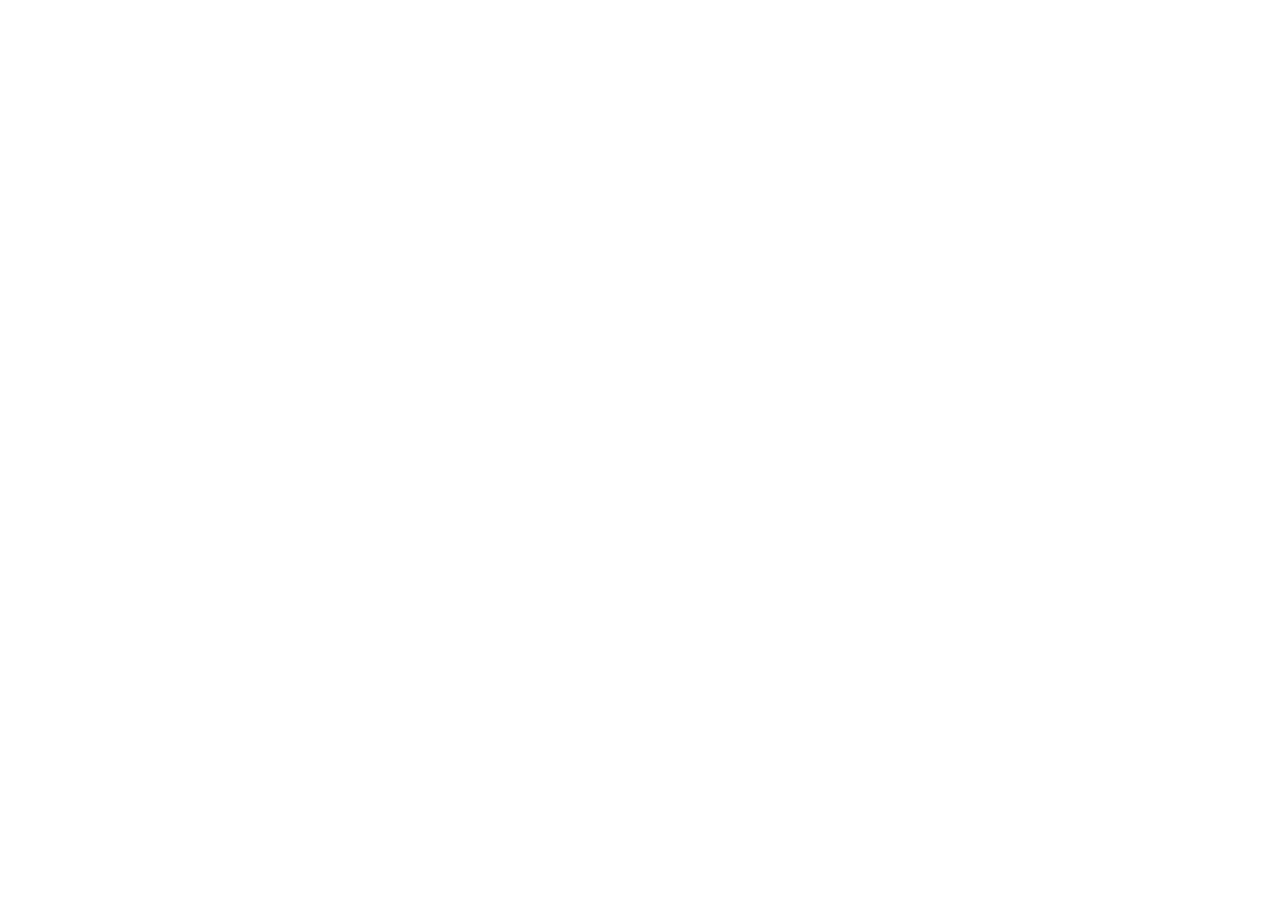
==== commit 09597a44: "Update index.mfs.html" ====
--- a/index.mfs.html
+++ b/index.mfs.html
@@ -1,149 +1,21 @@
-<!DOCTYPE html>
-<!-- Created By CodingNepal -->
-<html lang="en" dir="ltr">
-   <head>
-      <meta charset="utf-8">
-   <meta name="google-site-verification" content="dZbwFchFjUFEXNXK6fw6nUOo9ENXGAFwCYmnMG6RR0A" />
-      <title>MFŞ YAZILIM</title>
-      <link rel="stylesheet" href="style.css">
-      <link rel="stylesheet" href="https://cdnjs.cloudflare.com/ajax/libs/font-awesome/5.15.3/css/all.min.css"/>
-      <meta name="viewport" content="width=device-width, initial-scale=1.0">
-   </head>
-   <body>
-      <meta name="google-site-verification" content="dZbwFchFjUFEXNXK6fw6nUOo9ENXGAFwCYmnMG6RR0A" />
-       <div class="dokunma">
-          
-          <h1 class="h1"><p>Hello</p>&nbsp; my name is</h1>
-          <h2 class="ad">MFŞ</h2>
-          
-          <div class="container">
-            <h1>I'am a
-               <span class="txt-type" data-wait="3000" data-words='["Developer", "Designer", "Creator"]'></span>
-             </h1>
-          </div>
-          <img class="resimim" src="profil.jpg"/>
-          <div class="iletişim">
-            <button  style="opacity: 1; transform: none;">Get in Touch</button>
-          </div>
-      </div>
-      
-    <nav>
-        <div class="logo">
-           MFŞ
-        </div>
-        <input type="checkbox" id="click">
-        <label for="click" class="menu-btn">
-        <i class="fas fa-bars"></i>
-        </label>
-        <ul>
-           <li><a class="active" href="#">Home</a></li>
-           <li><a href="#">About</a></li>
-           <li><a href="#">Services</a></li>
-           <li><a href="#">Gallery</a></li>
-           <li><a href="#">Feedback</a></li>
-        </ul>
-     </nav>
-      <div id="particles-js">
+<!doctype html>
+<html lang="en">
 
-      </div>
-      
+<head>
+    <meta charset="utf-8" />
+    <link rel="icon" href="/favicon.ico" />
+    <meta name="viewport" content="width=device-width,initial-scale=1" />
+    <meta name="theme-color" content="#000000" />
+    <meta name="description" content="Web site created using create-react-app" />
+    <link rel="apple-touch-icon" href="/logo192.png" />
+    <link rel="manifest" href="/muhamedsahin/manifest.json" />
+    <title>React App</title>
+    <script defer="defer" src="/muhamedsahin/static/js/main.eca9c47a.js"></script>
+    <link href="/muhamedsahin/static/css/main.d23be04a.css" rel="stylesheet">
+</head>
 
+<body><noscript>You need to enable JavaScript to run this app.</noscript>
+    <div id="root"></div>
+</body>
 
-
-      <div class="aboutme">
-         <div id="hey">
-         <img src="anti.jpg"/>
-         <h1>Hi, I’am living in Eskişehir and I’am student at Istanbul Beyoglu Anatolian Imam-Hatip High School.I’am dealing with software and I'm developing projects. I’am working as Freelancer. Also I'am attending to Teknofest competitions with my team. I want to study computer engineering at university.</h1>
-      </div>
-      </div>
-      <div class="yapabileceklerim">
-         <h1>Yapabileceklerim</h1>
-         <div id="yap">
-            <img src="react.svg"/>
-            <img src="html.svg"/>
-            <img src="js.svg"/>
-            <img src="css.svg"/>
-            <img src="pyton.svg"/>
-            <img src="ileri.svg"/>
-            <img src="node.svg"/>
-            <img src="firebase.svg"/>
-            <img src="db.svg"/>
-            <img src="arama.svg"/>
-            
-         </div>
-         <h1 id="boş">a</h1>
-      </div>
-      <div class="my">
-         <h1 >My Projects</h1>
-         <div id="calışmam">
-            <div id="insta">
-               <img src="mesaj.jpg"/>
-               <h1>Messenger Clone</h1>
-               <h2>When I making this chat project I used React and Firebase.You can sign in and send messages to main chat room. But firebase hosting is outdated.</h2>
-            </div>
-            <div id="insta">
-               <img src="insta.png"/>
-               <h1>Instagram Clone</h1>
-               <h2>When I making this social media project I used React and Firebase. You can sign in and post images or you can comment as you want.</h2>
-            </div>
-            <div id="insta">
-               <img src="soru.jpg"/>
-               <h1>Quiz App</h1>
-               <h2>This projects powered by React. You can answer questions after that you can see your result. You can get source code from GitHub.</h2>
-            </div>
-         </div>
-         <h1 style="float: right; color: rgba(255, 255, 255, 0);">boş</h1>
-      </div>
-     <div class="servisss">
-        
-        <div id="ya">
-         <h1>My Services</h1>
-           <div id="şirket" style="margin-top: 15%;  ">
-              <h1 style="float:none;">About Your Company</h1>
-              <h2>I can build a website for your company (there is example in my projects).</h2>
-           </div>
-           <div id="şirket">
-            <h1 style="float:none;">E-Commerce</h1>
-            <h2>I can build a website for your company (there is example in my projects).</h2>
-         </div>
-         <div id="şirket">
-            <h1 style="float:none;">Personal Web-Site</h1>
-            <h2>I can build a website for your company (there is example in my projects).</h2>
-         </div>
-        </div>
-     </div>
-     <section>
-      <div class="containerr">
-        <form action="https://formspree.io/f/mvodrwze" method="POST" id="my-form">
-    <h1 style="text-align: center;">iletişim</h1>
-          <div class="form-group">
-            <label for="firstName"> First Name</label>
-            <input type="text" id="firstName" name="firstName">
-          </div>
-    
-          <div class="form-group">
-            <label for="latsName">Last Name</label>
-            <input type="text" id="lastName" name="lastName">
-          </div>
-    
-          <div class="form-group">
-            <label for="email">Email</label>
-            <input type="email" id="email" name="email">
-          </div>
-    
-          <div class="form-group">
-            <label for="massage">Massage</label>
-            <textarea name="massage" id="massage" cols="30" rows="10"></textarea>
-          </div>
-    
-          <button type="submit">Submit</button>
-        </form>
-      </div>
-      <div id="status"></div>
-    </section>
-      
-      <script src="particles.js"></script>
-      <script src="app.js"></script>
-      <script src="main.js"></script>
-   </body>
 </html>
